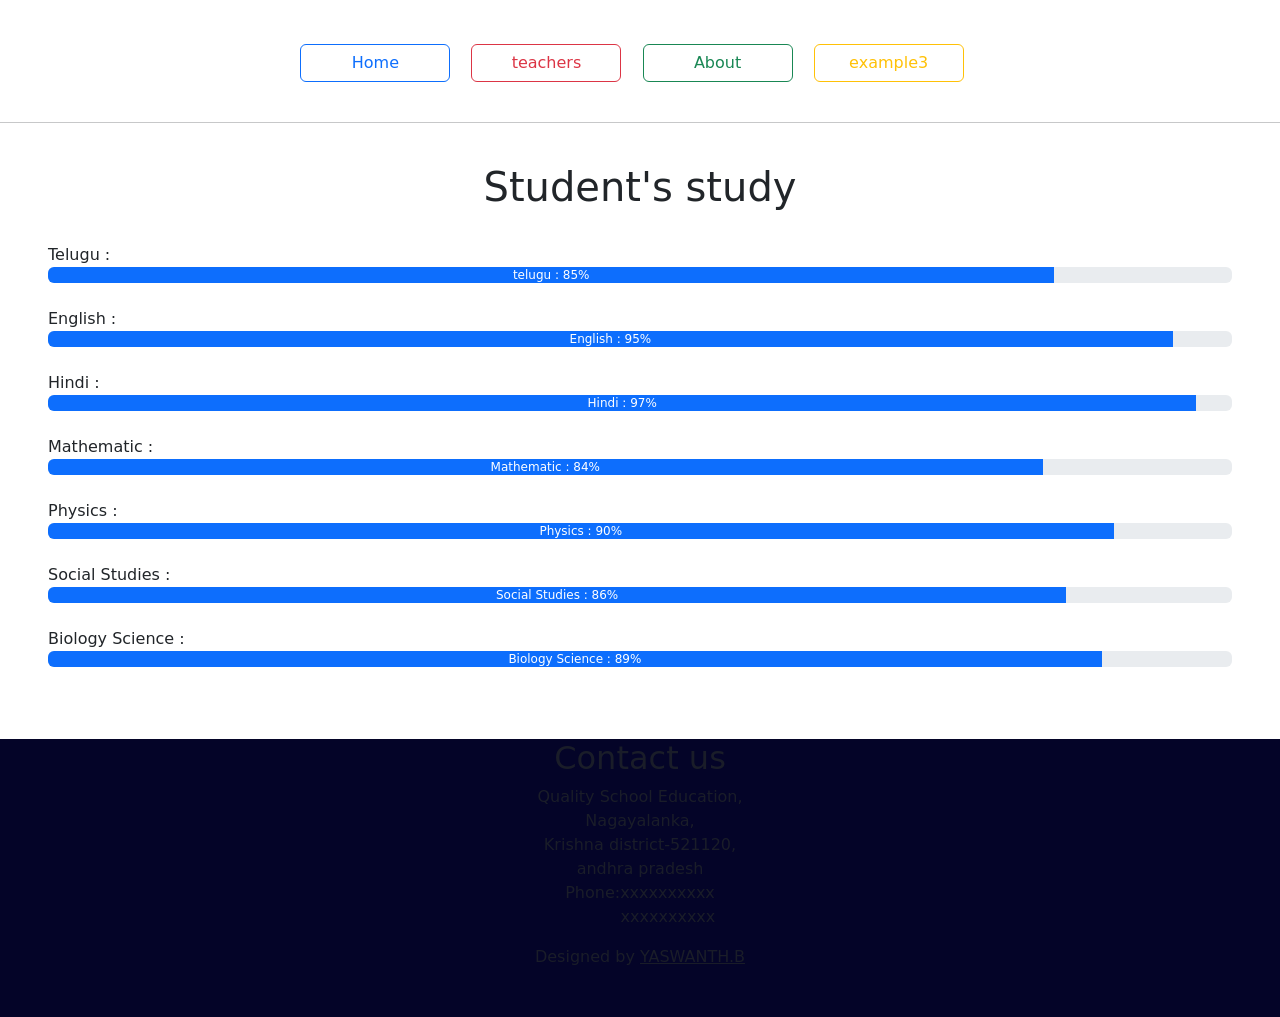
==== about.html @ 185860df "Add files via upload" ====
<!DOCTYPE html>
<html lang="en">
<head>
    <meta charset="UTF-8">
    <meta name="viewport" content="width=device-width, initial-scale=1.0">
    <title>ZPHS+ NAGAYALANKA</title>
    <link href="https://cdn.jsdelivr.net/npm/bootstrap@5.2.3/dist/css/bootstrap.min.css" rel="stylesheet" integrity="sha384-rbsA2VBKQhggwzxH7pPCaAqO46MgnOM80zW1RWuH61DGLwZJEdK2Kadq2F9CUG65" crossorigin="anonymous">
    <link rel="stylesheet" href="styles.css">
     <link rel="icon" type="image/jpeg" href="pm.jpeg">
</head>
<body>
<br>
 <div class="text-center ">
      <a class="ab btn btn-outline-primary me-3" href="index.html">Home</a>
      <a class="ab btn btn-outline-danger me-3" href="teachers.html" >teachers</a>
      <a class="ab btn btn-outline-success me-3" href="about.html" >About</a>
      <a class="ab btn btn-outline-warning me-3" href="" >example3</a>
</div>
<br><hr><br>


     <header class="h1 text-center">
             Student's study
     </header>

<br>

<main class="ms-5 me-5">

<label for="progress">Telugu :</label>

   <div class="progress">
         <div class="progress-bar p1">
                   telugu : 85%
         </div>
   </div>

<br>
<label for="progress">English :</label>

   <div class="progress">
         <div class="progress-bar p2">
                   English : 95%
         </div>
   </div>

<br>
<label for="progress">Hindi :</label>

   <div class="progress">
         <div class="progress-bar p3">
                   Hindi : 97%
         </div>
        </div>
<br>
<label for="progress">Mathematic :</label>

   <div class="progress">
         <div class="progress-bar p4">
                   Mathematic : 84%
         </div>
        </div>
<br>
<label for="progress">Physics :</label>

   <div class="progress">
         <div class="progress-bar p5">
                   Physics : 90%
         </div>
        </div>

<br>
<label for="progress">Social Studies :</label>

   <div class="progress">
         <div class="progress-bar p6">
                   Social Studies : 86%
         </div>
        </div>

<br>
<label for="progress">Biology Science :</label>

   <div class="progress">
         <div class="progress-bar p7">
                   Biology Science : 89%
         </div>
        </div>
</main>






















<br><br><br>

  <footer  class="footer text-muted ">
      <div>
          <h2>Contact us</h2>
          <p class="para">Quality School Education,<br>
         Nagayalanka,<br>
          Krishna district-521120,<br>andhra pradesh <br>
          Phone:xxxxxxxxxx <br>
          &nbsp;&nbsp; &nbsp; &nbsp; &nbsp;&nbsp;&nbsp;&nbsp;xxxxxxxxxx  </p> 
      </div>
     
      <div class="pb-5">
             Designed by <u>YASWANTH.B</u> 
      </div>
  </footer>




    <script src="https://cdn.jsdelivr.net/npm/bootstrap@5.2.3/dist/js/bootstrap.bundle.min.js" integrity="sha384-kenU1KFdBIe4zVF0s0G1M5b4hcpxyD9F7jL+jjXkk+Q2h455rYXK/7HAuoJl+0I4" crossorigin="anonymous"></script>
</body>
</html>
---- styles.css ----
.div1{
    border-radius:50%;
}
/*starting buttons(4)*/
.ab{
    width:100px;
    margin-top:20px;
}
.atag5{
    position: sticky;
    top:0;
    padding: 15px;
    color:darkred;
    font-weight: 800;
    background-color:rgb(0, 0, 0);
}

header .div2{
    color:rgb(91, 10, 10);
    font-weight: 900;
    font-size:25px;
    margin-top:50px;
}


/*small size devices media*/


@media (max-width:576px) {
    .u{
        margin-left:30px;
    }

    header .div2{
        font-size:20px;
        text-align:center;
    }

    .container3{
    height:200px;
}


}

.container3{
    margin-top:50px;
    height:470px;
    overflow: scroll;
    border:2px solid rgb(91, 10, 10);
    border-radius:10px;
}



/*container3 inner buttons*/

/*  1  */

.container3 .bt1{
    background-color: rgb(124, 144, 161);
    color:rgb(0, 0, 0);
     width:350px;
     padding:10px;
     margin:auto;
     margin-top:55px;
}

.container3 .bt1:hover{
    background-color: rgb(137, 171, 201);
    color: rgb(255, 255, 255);
}

/*  2  */

.container3 .bt2{
    background-color: rgb(138, 114, 211);
    color:rgb(0, 0, 0);
      width:350px;
     padding:10px;
     margin:auto;
     margin-top:55px;
}

.container3 .bt2:hover{
    background-color: rgb(165, 146, 223);
    color: rgb(255, 255, 255);
}

  /*  3  */

.container3 .bt3{
    background-color: rgb(137, 191, 104);
    color:rgb(0, 0, 0);
      width:350px;
     padding:10px;
     margin:auto;
     margin-top:55px;
}

.container3 .bt3:hover{
    background-color:rgb(153, 214, 115);
    color: rgb(52, 51, 51);
}

   /*  4  */

.container3 .bt4{
    background-color: rgb(231, 212, 71);
    color:rgb(0, 0, 0);
      width:350px;
     padding:10px;
     margin:auto;
     margin-top:55px;
}

.container3 .bt4:hover{
    background-color: rgb(245, 229, 103);
    color: rgb(0, 0, 0);
}

    /*  5  */

.container3 .bt5{
    background-color: rgb(12, 179, 171);
    color:rgb(0, 0, 0);
      width:350px;
     padding:10px;
     margin:auto;
     margin-top:55px;
}

.container3 .bt5:hover{
    background-color:rgb(80, 225, 218);
    color: rgb(255, 255, 255);
}

     /*  6  */

.container3 .bt6{
    background-color: rgb(214, 73, 219);
    color:rgb(0, 0, 0);
      width:350px;
     padding:10px;
     margin:auto;
     margin-top:55px;
}

.container3 .bt6:hover{
    background-color:rgb(234, 131, 238);
    color: rgb(255, 255, 255);
}



      /*  7  */


.container3 .bt7{
    background-color: rgb(16, 107, 11);
    color:rgb(0, 0, 0);
      width:350px;
     padding:10px;
     margin:auto;
     margin-top:55px;
}

.container3 .bt7:hover{
    background-color:rgb(50, 146, 45);
    color: rgb(255, 255, 255);
}


       /*  8  */



.container3 .bt8{
    background-color: rgb(181, 167, 21);
    color:rgb(0, 0, 0);
      width:350px;
     padding:10px;
     margin:auto;
     margin-top:55px;
}

.container3 .bt8:hover{
    background-color:rgb(190, 179, 58);
    color: rgb(255, 255, 255);
}


       /*  9  */


.container3 .bt9{
    background-color: rgb(175, 50, 50);
    color:rgb(0, 0, 0);
      width:350px;
     padding:10px;
     margin:auto;
     margin-top:55px;
     margin-bottom:55px;
}

.container3 .bt9:hover{
    background-color:rgb(204, 90, 90);
    color: rgb(255, 255, 255);
}







.spl{
    position: sticky;
    top:200px;
}

/*latest updates*/

.h22{
    background-color:rgb(117, 243, 117);
    padding:15px;
    text-align: center;
    border-top-left-radius:20px;
    border-top-right-radius:20px;
    border-bottom:2px solid grey;
}

.spl2{
    margin-top:50px;
    height:300px;
    border:2px solid grey;
    border-radius:20px;
}


/*medium size devices media*/ 


@media (max-width:600px) {
    .u{
        padding-left:100px;
    }
   header .div2{
        font-size:15px;
    }

}


/*larg size devices media*/


@media (min-width:992px) {
    .u{
        padding-left:100px;
    }
    header .div2{
        margin-top:25px;
        font-size:50px;
    }
    .ab{
    width:150px;
    margin-top:20px;
}
}

footer{
    background-color: rgb(4, 4, 40);
    text-align:center;
}
   /*teachers cards/html*/
.c{
    height:200px;
    width:170px;
    margin:20px;
    box-shadow:5px 5px 5px grey ;
}
.c1{
    box-shadow:2px 3px 5px grey ; 
}

.x{
    height:150px;
    width: 130px;
    border-radius:100%;
    
}



/*about styles*/

main .p1{
    width:85%;

}

main .p2{
    width:95%;
}

main .p3{
    width:97%;
}


main .p4{
    width:84%;
}

main .p5{
    width:90%;
}

main .p6{
    width:86%;
}

main .p7{
    width:89%;
}

marquee{
  height:220px ;
  width:100%;
}
.spl2{
  border: 2px solid rgb(164, 163, 163);
  margin-top: 20px;
  border-radius: 10px;
}
.h22{
   position: sticky;
    top:0;
    padding: 15px;
    color:darkred;
    font-weight: 800;
    background-color:rgb(0, 0, 0);
    border-top-left-radius:10px;
    border-top-right-radius:10px;
}




.sir1{
    background-image:url(bg10.jpg);
     background-size: cover;       
}

.sir2{
    background-image:url(bg12.png);
     background-size: cover;       
}

.c2{
    height:300px;
    width:250px;
    margin:20px;
    box-shadow:5px 5px 5px grey ;
}

/*   media photos/page   */
.main1{
    align-items: center;
}
.img{
   width: 500px;
  height: 500px;
  object-fit: contain;   
}

.paper{
    border:2px solid grey;
    border-radius:20px;
    width:550px;
    text-align: center;
    margin-bottom:20px;
}
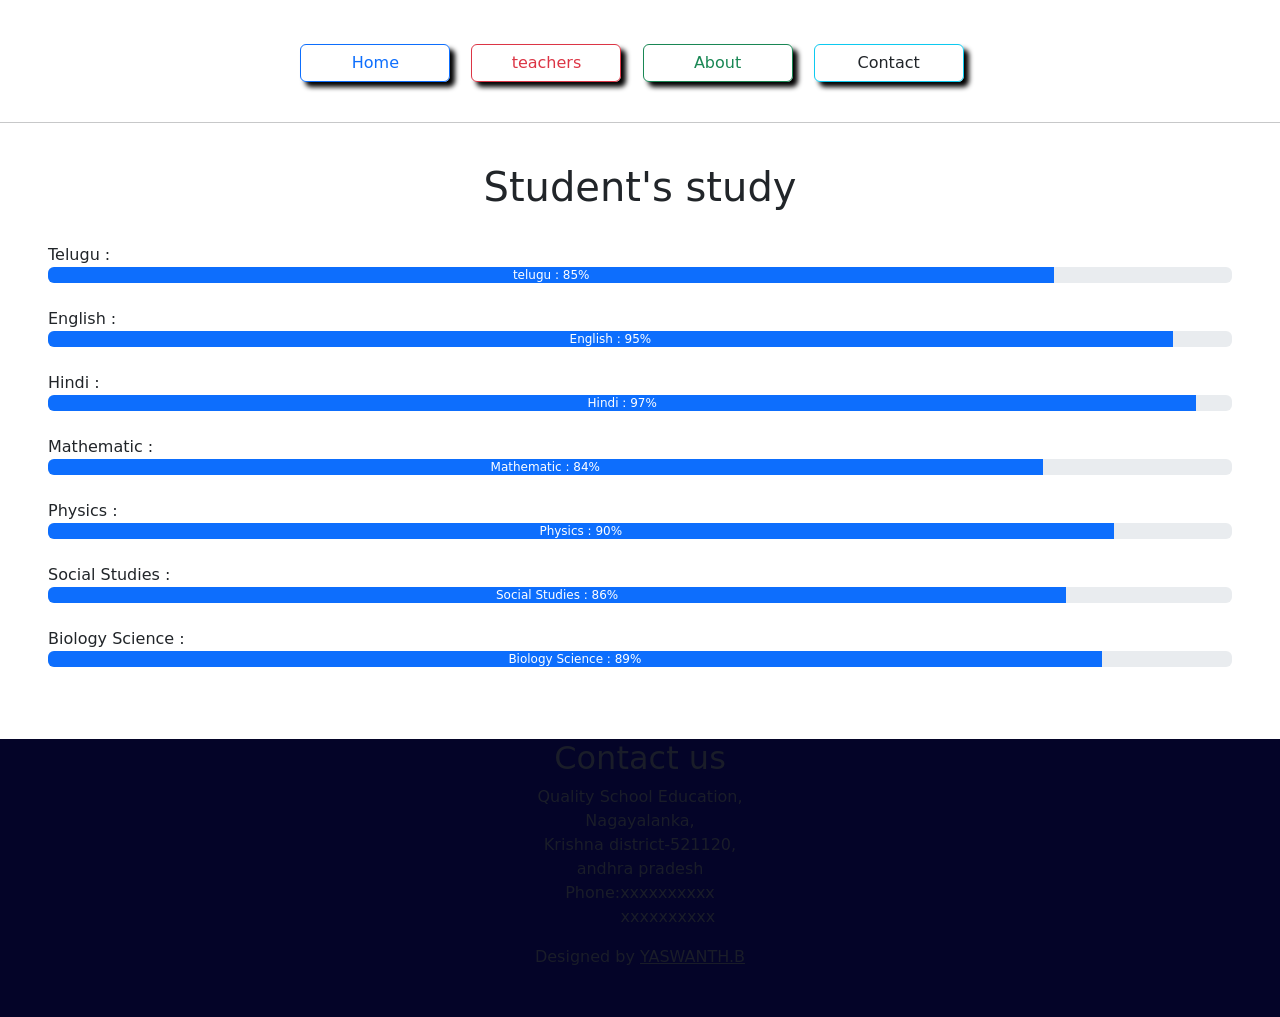
==== commit cbf38181: "Add contact modal and update navigation links" ====
--- a/about.html
+++ b/about.html
@@ -14,8 +14,32 @@
       <a class="ab btn btn-outline-primary me-3" href="index.html">Home</a>
       <a class="ab btn btn-outline-danger me-3" href="teachers.html" >teachers</a>
       <a class="ab btn btn-outline-success me-3" href="about.html" >About</a>
-      <a class="ab btn btn-outline-warning me-3" href="" >example3</a>
+     <a class="ab btn btn-outline-info text-dark me-3" type="button" class="btn btn-primary" data-bs-toggle="modal" data-bs-target="#myModal">Contact</a>
+
+  </div>
+
+  <!-- Modal -->
+<div class="modal fade" id="myModal">
+  <div class="modal-dialog modal-dialog-centered">
+    <div class="modal-content">
+
+      <div class="modal-header">
+        <h5 class="modal-title"><u>Contact</u>&nbsp;:</h5>
+        <button type="button" class="btn-close" data-bs-dismiss="modal"></button>
+      </div>
+
+      <div class="modal-body text-center">
+             <img src="male.webp" alt="Head master image" class="x  x1">
+
+            <span class="mx-auto span1"> name : Head master name </span>
+
+
+      </div>
+
+    </div>
+  </div>
 </div>
+
 <br><hr><br>
 
 
@@ -131,4 +155,4 @@
 
     <script src="https://cdn.jsdelivr.net/npm/bootstrap@5.2.3/dist/js/bootstrap.bundle.min.js" integrity="sha384-kenU1KFdBIe4zVF0s0G1M5b4hcpxyD9F7jL+jjXkk+Q2h455rYXK/7HAuoJl+0I4" crossorigin="anonymous"></script>
 </body>
-</html>+</html>
--- a/styles.css
+++ b/styles.css
@@ -1,384 +1,388 @@
-.div1{
-    border-radius:50%;
-}
+.div1 {
+  border-radius: 50%;
+}
+
 /*starting buttons(4)*/
-.ab{
-    width:100px;
-    margin-top:20px;
-}
-.atag5{
-    position: sticky;
-    top:0;
-    padding: 15px;
-    color:darkred;
-    font-weight: 800;
-    background-color:rgb(0, 0, 0);
-}
-
-header .div2{
-    color:rgb(91, 10, 10);
-    font-weight: 900;
-    font-size:25px;
-    margin-top:50px;
-}
-
+.ab {
+  width: 100px;
+  margin-top: 20px;
+}
+
+.a {
+  height: 100px;
+  width: 200px;
+}
+
+.btn {
+  box-shadow: 5px 5px 5px black;
+}
+/*
+.u1{
+    border-top:3px solid ;
+    
+}
+    */
+.u1 {
+  padding-top: 20px;
+}
+.add {
+  box-shadow: 5px 5px 5px black;
+}
+.atag5 {
+  position: sticky;
+  top: 0;
+  padding: 15px;
+  color: darkred;
+  font-weight: 800;
+  background-color: rgb(0, 0, 0);
+}
+
+header .div2 {
+  color: rgb(91, 10, 10);
+  font-weight: 900;
+  font-size: 25px;
+  margin-top: 50px;
+}
 
 /*small size devices media*/
 
-
-@media (max-width:576px) {
-    .u{
-        margin-left:30px;
-    }
-
-    header .div2{
-        font-size:20px;
-        text-align:center;
-    }
-
-    .container3{
-    height:200px;
-}
-
-
-}
-
-.container3{
-    margin-top:50px;
-    height:470px;
-    overflow: scroll;
-    border:2px solid rgb(91, 10, 10);
-    border-radius:10px;
-}
-
-
+@media (max-width: 576px) {
+  header .div2 {
+    font-size: 20px;
+    text-align: center;
+  }
+
+  .container3 {
+    height: 200px;
+  }
+
+  .a {
+    width: 100px;
+  }
+}
+
+@media (max-width: 395px) {
+  header .div2 {
+    font-size: 20px;
+    text-align: center;
+    margin-top: 20px;
+  }
+}
+
+.container3 {
+  margin-top: 50px;
+  height: 470px;
+  overflow: scroll;
+  border: 2px solid rgb(91, 10, 10);
+  border-radius: 10px;
+}
 
 /*container3 inner buttons*/
 
 /*  1  */
 
-.container3 .bt1{
-    background-color: rgb(124, 144, 161);
-    color:rgb(0, 0, 0);
-     width:350px;
-     padding:10px;
+.container3 .bt1 {
+  background-color: rgb(124, 144, 161);
+  color: rgb(0, 0, 0);
+  width: 350px;
+  padding: 10px;
+  margin: auto;
+  margin-top: 55px;
+}
+
+.container3 .bt1:hover {
+  background-color: rgb(137, 171, 201);
+  color: rgb(255, 255, 255);
+}
+
+/*  2  */
+
+.container3 .bt2 {
+  background-color: rgb(138, 114, 211);
+  color: rgb(0, 0, 0);
+  width: 350px;
+  padding: 10px;
+  margin: auto;
+  margin-top: 55px;
+}
+
+.container3 .bt2:hover {
+  background-color: rgb(165, 146, 223);
+  color: rgb(255, 255, 255);
+}
+
+/*  3  */
+
+.container3 .bt3 {
+  background-color: rgb(137, 191, 104);
+  color: rgb(0, 0, 0);
+  width: 350px;
+  padding: 10px;
+  margin: auto;
+  margin-top: 55px;
+}
+
+.container3 .bt3:hover {
+  background-color: rgb(153, 214, 115);
+  color: rgb(52, 51, 51);
+}
+
+/*  4  */
+
+.container3 .bt4 {
+  background-color: rgb(231, 212, 71);
+  color: rgb(0, 0, 0);
+  width: 350px;
+  padding: 10px;
+  margin: auto;
+  margin-top: 55px;
+}
+
+.container3 .bt4:hover {
+  background-color: rgb(245, 229, 103);
+  color: rgb(0, 0, 0);
+}
+
+/*  5  */
+
+.container3 .bt5 {
+  background-color: rgb(12, 179, 171);
+  color: rgb(0, 0, 0);
+  width: 350px;
+  padding: 10px;
+  margin: auto;
+  margin-top: 55px;
+}
+
+.container3 .bt5:hover {
+  background-color: rgb(80, 225, 218);
+  color: rgb(255, 255, 255);
+}
+
+/*  6  */
+
+.container3 .bt6 {
+  background-color: rgb(214, 73, 219);
+  color: rgb(0, 0, 0);
+  width: 350px;
+  padding: 10px;
+  margin: auto;
+  margin-top: 55px;
+}
+
+.container3 .bt6:hover {
+  background-color: rgb(234, 131, 238);
+  color: rgb(255, 255, 255);
+}
+
+/*  7  */
+
+.container3 .bt7 {
+  background-color: rgb(16, 107, 11);
+  color: rgb(0, 0, 0);
+  width: 350px;
+  padding: 10px;
+  margin: auto;
+  margin-top: 55px;
+}
+
+.container3 .bt7:hover {
+  background-color: rgb(50, 146, 45);
+  color: rgb(255, 255, 255);
+}
+
+/*  8  */
+
+.container3 .bt8 {
+  background-color: rgb(181, 167, 21);
+  color: rgb(0, 0, 0);
+  width: 350px;
+  padding: 10px;
+  margin: auto;
+  margin-top: 55px;
+}
+
+.container3 .bt8:hover {
+  background-color: rgb(190, 179, 58);
+  color: rgb(255, 255, 255);
+}
+
+/*  9  */
+
+.container3 .bt9 {
+  background-color: rgb(175, 50, 50);
+  color: rgb(0, 0, 0);
+  width: 350px;
+  padding: 10px;
+  margin: auto;
+  margin-top: 55px;
+  margin-bottom: 55px;
+}
+
+.container3 .bt9:hover {
+  background-color: rgb(204, 90, 90);
+  color: rgb(255, 255, 255);
+}
+
+.spl {
+  position: sticky;
+  top: 200px;
+}
+
+/*latest updates*/
+
+.h22 {
+  background-color: rgb(117, 243, 117);
+  padding: 15px;
+  text-align: center;
+  border-top-left-radius: 20px;
+  border-top-right-radius: 20px;
+  border-bottom: 2px solid grey;
+}
+
+.spl2 {
+  margin-top: 50px;
+  height: 300px;
+  border: 2px solid grey;
+  border-radius: 20px;
+}
+
+/*medium size devices media*/
+
+@media (max-width: 600px) {
+  .u {
+    padding-left: 100px;
+  }
+  header .div2 {
+    font-size: 15px;
+  }
+}
+
+/*larg size devices media*/
+
+@media (min-width: 992px) {
+  .u {
+    padding-left: 100px;
+  }
+  header .div2 {
+    margin-top: 25px;
+    font-size: 50px;
+  }
+  .ab {
+    width: 150px;
+    margin-top: 20px;
+  }
+}
+
+footer {
+  background-color: rgb(4, 4, 40);
+  text-align: center;
+}
+/*teachers cards/html*/
+.c {
+  height: 200px;
+  width: 170px;
+  margin: 20px;
+  box-shadow: 5px 5px 5px grey;
+}
+.c1 {
+  box-shadow: 2px 3px 5px grey;
+}
+
+.x {
+  height: 150px;
+  width: 130px;
+  border-radius: 100%;
+}
+
+.x1 {
+     display: block;
      margin:auto;
-     margin-top:55px;
-}
-
-.container3 .bt1:hover{
-    background-color: rgb(137, 171, 201);
-    color: rgb(255, 255, 255);
-}
-
-/*  2  */
-
-.container3 .bt2{
-    background-color: rgb(138, 114, 211);
-    color:rgb(0, 0, 0);
-      width:350px;
-     padding:10px;
-     margin:auto;
-     margin-top:55px;
-}
-
-.container3 .bt2:hover{
-    background-color: rgb(165, 146, 223);
-    color: rgb(255, 255, 255);
-}
-
-  /*  3  */
-
-.container3 .bt3{
-    background-color: rgb(137, 191, 104);
-    color:rgb(0, 0, 0);
-      width:350px;
-     padding:10px;
-     margin:auto;
-     margin-top:55px;
-}
-
-.container3 .bt3:hover{
-    background-color:rgb(153, 214, 115);
-    color: rgb(52, 51, 51);
-}
-
-   /*  4  */
-
-.container3 .bt4{
-    background-color: rgb(231, 212, 71);
-    color:rgb(0, 0, 0);
-      width:350px;
-     padding:10px;
-     margin:auto;
-     margin-top:55px;
-}
-
-.container3 .bt4:hover{
-    background-color: rgb(245, 229, 103);
-    color: rgb(0, 0, 0);
-}
-
-    /*  5  */
-
-.container3 .bt5{
-    background-color: rgb(12, 179, 171);
-    color:rgb(0, 0, 0);
-      width:350px;
-     padding:10px;
-     margin:auto;
-     margin-top:55px;
-}
-
-.container3 .bt5:hover{
-    background-color:rgb(80, 225, 218);
-    color: rgb(255, 255, 255);
-}
-
-     /*  6  */
-
-.container3 .bt6{
-    background-color: rgb(214, 73, 219);
-    color:rgb(0, 0, 0);
-      width:350px;
-     padding:10px;
-     margin:auto;
-     margin-top:55px;
-}
-
-.container3 .bt6:hover{
-    background-color:rgb(234, 131, 238);
-    color: rgb(255, 255, 255);
-}
-
-
-
-      /*  7  */
-
-
-.container3 .bt7{
-    background-color: rgb(16, 107, 11);
-    color:rgb(0, 0, 0);
-      width:350px;
-     padding:10px;
-     margin:auto;
-     margin-top:55px;
-}
-
-.container3 .bt7:hover{
-    background-color:rgb(50, 146, 45);
-    color: rgb(255, 255, 255);
-}
-
-
-       /*  8  */
-
-
-
-.container3 .bt8{
-    background-color: rgb(181, 167, 21);
-    color:rgb(0, 0, 0);
-      width:350px;
-     padding:10px;
-     margin:auto;
-     margin-top:55px;
-}
-
-.container3 .bt8:hover{
-    background-color:rgb(190, 179, 58);
-    color: rgb(255, 255, 255);
-}
-
-
-       /*  9  */
-
-
-.container3 .bt9{
-    background-color: rgb(175, 50, 50);
-    color:rgb(0, 0, 0);
-      width:350px;
-     padding:10px;
-     margin:auto;
-     margin-top:55px;
-     margin-bottom:55px;
-}
-
-.container3 .bt9:hover{
-    background-color:rgb(204, 90, 90);
-    color: rgb(255, 255, 255);
-}
-
-
-
-
-
-
-
-.spl{
-    position: sticky;
-    top:200px;
-}
-
-/*latest updates*/
-
-.h22{
-    background-color:rgb(117, 243, 117);
-    padding:15px;
-    text-align: center;
-    border-top-left-radius:20px;
-    border-top-right-radius:20px;
-    border-bottom:2px solid grey;
-}
-
-.spl2{
-    margin-top:50px;
-    height:300px;
-    border:2px solid grey;
-    border-radius:20px;
-}
-
-
-/*medium size devices media*/ 
-
-
-@media (max-width:600px) {
-    .u{
-        padding-left:100px;
-    }
-   header .div2{
-        font-size:15px;
-    }
-
-}
-
-
-/*larg size devices media*/
-
-
-@media (min-width:992px) {
-    .u{
-        padding-left:100px;
-    }
-    header .div2{
-        margin-top:25px;
-        font-size:50px;
-    }
-    .ab{
-    width:150px;
-    margin-top:20px;
-}
-}
-
-footer{
-    background-color: rgb(4, 4, 40);
-    text-align:center;
-}
-   /*teachers cards/html*/
-.c{
-    height:200px;
-    width:170px;
-    margin:20px;
-    box-shadow:5px 5px 5px grey ;
-}
-.c1{
-    box-shadow:2px 3px 5px grey ; 
-}
-
-.x{
-    height:150px;
-    width: 130px;
-    border-radius:100%;
-    
 }
 
 
 
 /*about styles*/
 
-main .p1{
-    width:85%;
-
-}
-
-main .p2{
-    width:95%;
-}
-
-main .p3{
-    width:97%;
-}
-
-
-main .p4{
-    width:84%;
-}
-
-main .p5{
-    width:90%;
-}
-
-main .p6{
-    width:86%;
-}
-
-main .p7{
-    width:89%;
-}
-
-marquee{
-  height:220px ;
-  width:100%;
-}
-.spl2{
+main .p1 {
+  width: 85%;
+}
+
+main .p2 {
+  width: 95%;
+}
+
+main .p3 {
+  width: 97%;
+}
+
+main .p4 {
+  width: 84%;
+}
+
+main .p5 {
+  width: 90%;
+}
+
+main .p6 {
+  width: 86%;
+}
+
+main .p7 {
+  width: 89%;
+}
+
+marquee {
+  height: 220px;
+  width: 100%;
+}
+.spl2 {
   border: 2px solid rgb(164, 163, 163);
   margin-top: 20px;
   border-radius: 10px;
 }
-.h22{
-   position: sticky;
-    top:0;
-    padding: 15px;
-    color:darkred;
-    font-weight: 800;
-    background-color:rgb(0, 0, 0);
-    border-top-left-radius:10px;
-    border-top-right-radius:10px;
-}
-
-
-
-
-.sir1{
-    background-image:url(bg10.jpg);
-     background-size: cover;       
-}
-
-.sir2{
-    background-image:url(bg12.png);
-     background-size: cover;       
-}
-
-.c2{
-    height:300px;
-    width:250px;
-    margin:20px;
-    box-shadow:5px 5px 5px grey ;
+.h22 {
+  position: sticky;
+  top: 0;
+  padding: 15px;
+  color: darkred;
+  font-weight: 800;
+  background-color: rgb(0, 0, 0);
+  border-top-left-radius: 10px;
+  border-top-right-radius: 10px;
+}
+
+.sir1 {
+  background-image: url(bg7.png);
+  background-size: cover;
+}
+
+.sir2 {
+  background-image: url(bg7.png);
+  background-size: cover;
+}
+
+.c2 {
+  height: 300px;
+  width: 250px;
+  margin: 20px;
+  box-shadow: 5px 5px 5px grey;
 }
 
 /*   media photos/page   */
-.main1{
-    align-items: center;
-}
-.img{
-   width: 500px;
+.main1 {
+  align-items: center;
+}
+.img {
+  width: 500px;
   height: 500px;
-  object-fit: contain;   
-}
-
-.paper{
-    border:2px solid grey;
-    border-radius:20px;
-    width:550px;
-    text-align: center;
-    margin-bottom:20px;
-}+  object-fit: contain;
+}
+
+.paper {
+  border: 2px solid grey;
+  border-radius: 20px;
+  width: 550px;
+  text-align: center;
+  margin-bottom: 20px;
+}
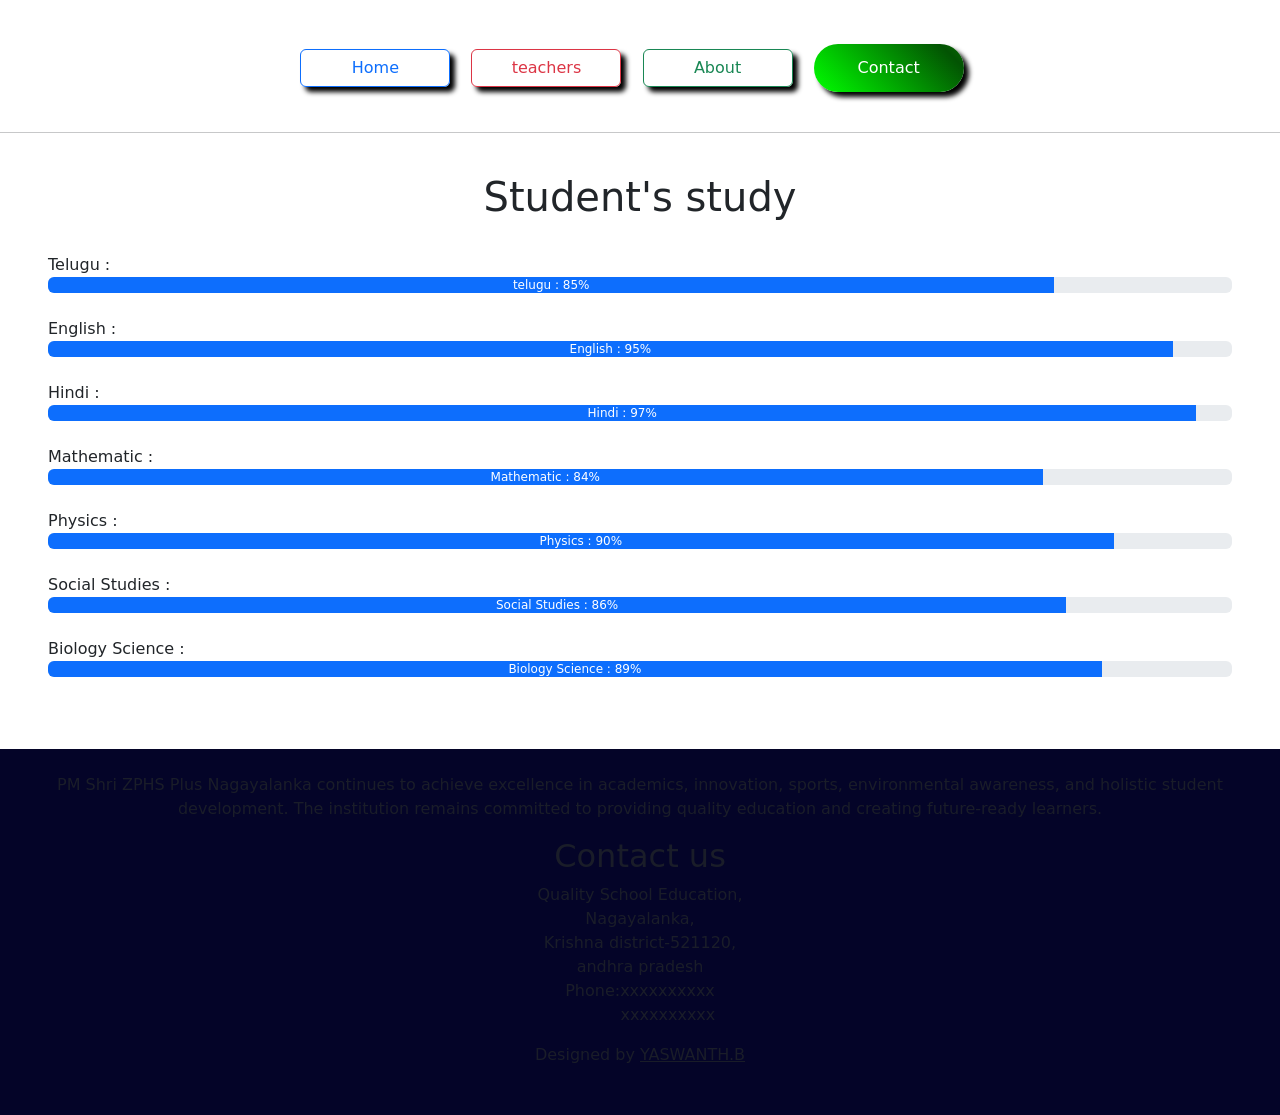
==== commit c62ae84d: "Refactor about.html structure and content Updated the structure and content of the about.html file, " ====
--- a/about.html
+++ b/about.html
@@ -1,23 +1,90 @@
-<!DOCTYPE html>
+<!doctype html>
 <html lang="en">
-<head>
-    <meta charset="UTF-8">
-    <meta name="viewport" content="width=device-width, initial-scale=1.0">
+  <head>
+    <meta charset="UTF-8" />
+    <meta name="viewport" content="width=device-width, initial-scale=1.0" />
     <title>ZPHS+ NAGAYALANKA</title>
-    <link href="https://cdn.jsdelivr.net/npm/bootstrap@5.2.3/dist/css/bootstrap.min.css" rel="stylesheet" integrity="sha384-rbsA2VBKQhggwzxH7pPCaAqO46MgnOM80zW1RWuH61DGLwZJEdK2Kadq2F9CUG65" crossorigin="anonymous">
-    <link rel="stylesheet" href="styles.css">
-     <link rel="icon" type="image/jpeg" href="pm.jpeg">
-</head>
-<body>
-<br>
- <div class="text-center ">
+    <link
+      href="https://cdn.jsdelivr.net/npm/bootstrap@5.2.3/dist/css/bootstrap.min.css"
+      rel="stylesheet"
+      integrity="sha384-rbsA2VBKQhggwzxH7pPCaAqO46MgnOM80zW1RWuH61DGLwZJEdK2Kadq2F9CUG65"
+      crossorigin="anonymous"
+    />
+    <link rel="stylesheet" href="styles.css" />
+    <link rel="icon" type="image/jpeg" href="pm.jpeg" />
+  </head>
+  <body>
+    <br />
+    <div class="text-center">
       <a class="ab btn btn-outline-primary me-3" href="index.html">Home</a>
-      <a class="ab btn btn-outline-danger me-3" href="teachers.html" >teachers</a>
-      <a class="ab btn btn-outline-success me-3" href="about.html" >About</a>
-     <a class="ab btn btn-outline-info text-dark me-3" type="button" class="btn btn-primary" data-bs-toggle="modal" data-bs-target="#myModal">Contact</a>
+      <a class="ab btn btn-outline-danger me-3" href="teachers.html"
+        >teachers</a
+      >
+      <a class="ab btn btn-outline-success me-3" href="about.html">About</a>
+      
+       <a class="ab btn btn-outline-dark text-white me-3 btn-gradient3" type="button" class="btn btn-primary" data-bs-toggle="modal" data-bs-target="#myModal">Contact</a>
 
-  </div>
 
+    </div>
+    <br />
+    <hr />
+    <br />
+
+    <header class="h1 text-center">Student's study</header>
+
+    <br />
+
+    <main class="ms-5 me-5">
+      <label for="progress">Telugu :</label>
+
+      <div class="progress">
+        <div class="progress-bar p1">telugu : 85%</div>
+      </div>
+
+      <br />
+      <label for="progress">English :</label>
+
+      <div class="progress">
+        <div class="progress-bar p2">English : 95%</div>
+      </div>
+
+      <br />
+      <label for="progress">Hindi :</label>
+
+      <div class="progress">
+        <div class="progress-bar p3">Hindi : 97%</div>
+      </div>
+      <br />
+      <label for="progress">Mathematic :</label>
+
+      <div class="progress">
+        <div class="progress-bar p4">Mathematic : 84%</div>
+      </div>
+      <br />
+      <label for="progress">Physics :</label>
+
+      <div class="progress">
+        <div class="progress-bar p5">Physics : 90%</div>
+      </div>
+
+      <br />
+      <label for="progress">Social Studies :</label>
+
+      <div class="progress">
+        <div class="progress-bar p6">Social Studies : 86%</div>
+      </div>
+
+      <br />
+      <label for="progress">Biology Science :</label>
+
+      <div class="progress">
+        <div class="progress-bar p7">Biology Science : 89%</div>
+      </div>
+    </main>
+
+    <br /><br /><br />
+
+    
   <!-- Modal -->
 <div class="modal fade" id="myModal">
   <div class="modal-dialog modal-dialog-centered">
@@ -39,120 +106,29 @@
     </div>
   </div>
 </div>
+  
 
-<br><hr><br>
+    <footer class="footer text-muted">
+      <div>
+                 <p class="para1">
+          <br>
+          PM Shri ZPHS Plus Nagayalanka continues to achieve excellence in academics, innovation, sports, environmental awareness, and holistic student development. The institution remains committed to providing quality education and creating future-ready learners.
+          <h2>Contact us</h2>
+          Quality School Education,<br />
+          Nagayalanka,<br />
+          Krishna district-521120,<br />andhra pradesh <br />
+          Phone:xxxxxxxxxx <br />
+          &nbsp;&nbsp; &nbsp; &nbsp; &nbsp;&nbsp;&nbsp;&nbsp;xxxxxxxxxx
+        </p>
+      </div>
 
+      <div class="pb-5">Designed by <u>YASWANTH.B</u></div>
+    </footer>
 
-     <header class="h1 text-center">
-             Student's study
-     </header>
-
-<br>
-
-<main class="ms-5 me-5">
-
-<label for="progress">Telugu :</label>
-
-   <div class="progress">
-         <div class="progress-bar p1">
-                   telugu : 85%
-         </div>
-   </div>
-
-<br>
-<label for="progress">English :</label>
-
-   <div class="progress">
-         <div class="progress-bar p2">
-                   English : 95%
-         </div>
-   </div>
-
-<br>
-<label for="progress">Hindi :</label>
-
-   <div class="progress">
-         <div class="progress-bar p3">
-                   Hindi : 97%
-         </div>
-        </div>
-<br>
-<label for="progress">Mathematic :</label>
-
-   <div class="progress">
-         <div class="progress-bar p4">
-                   Mathematic : 84%
-         </div>
-        </div>
-<br>
-<label for="progress">Physics :</label>
-
-   <div class="progress">
-         <div class="progress-bar p5">
-                   Physics : 90%
-         </div>
-        </div>
-
-<br>
-<label for="progress">Social Studies :</label>
-
-   <div class="progress">
-         <div class="progress-bar p6">
-                   Social Studies : 86%
-         </div>
-        </div>
-
-<br>
-<label for="progress">Biology Science :</label>
-
-   <div class="progress">
-         <div class="progress-bar p7">
-                   Biology Science : 89%
-         </div>
-        </div>
-</main>
-
-
-
-
-
-
-
-
-
-
-
-
-
-
-
-
-
-
-
-
-
-
-<br><br><br>
-
-  <footer  class="footer text-muted ">
-      <div>
-          <h2>Contact us</h2>
-          <p class="para">Quality School Education,<br>
-         Nagayalanka,<br>
-          Krishna district-521120,<br>andhra pradesh <br>
-          Phone:xxxxxxxxxx <br>
-          &nbsp;&nbsp; &nbsp; &nbsp; &nbsp;&nbsp;&nbsp;&nbsp;xxxxxxxxxx  </p> 
-      </div>
-     
-      <div class="pb-5">
-             Designed by <u>YASWANTH.B</u> 
-      </div>
-  </footer>
-
-
-
-
-    <script src="https://cdn.jsdelivr.net/npm/bootstrap@5.2.3/dist/js/bootstrap.bundle.min.js" integrity="sha384-kenU1KFdBIe4zVF0s0G1M5b4hcpxyD9F7jL+jjXkk+Q2h455rYXK/7HAuoJl+0I4" crossorigin="anonymous"></script>
-</body>
+    <script
+      src="https://cdn.jsdelivr.net/npm/bootstrap@5.2.3/dist/js/bootstrap.bundle.min.js"
+      integrity="sha384-kenU1KFdBIe4zVF0s0G1M5b4hcpxyD9F7jL+jjXkk+Q2h455rYXK/7HAuoJl+0I4"
+      crossorigin="anonymous"
+    ></script>
+  </body>
 </html>
--- a/styles.css
+++ b/styles.css
@@ -1,3 +1,63 @@
+.btn-gradient {
+  padding: 12px 25px;
+  border: none;
+  color: white;
+  border-radius: 30px;
+  cursor: pointer;
+  background: linear-gradient(45deg, #ff6b6b, #5f27cd, #ff6b6b);
+  background-size: 200%;
+  transition: 0.5s;
+}
+
+.btn-gradient:hover {
+  background-position: right;
+}
+
+.btn-gradient1 {
+  padding: 12px 25px;
+  border: none;
+  color: white;
+  border-radius: 30px;
+  cursor: pointer;
+    background: linear-gradient(45deg, yellow, #ff0000, yellow);
+  background-size: 200%;
+  transition: 0.5s;
+}
+
+.btn-gradient1:hover {
+  background-position: right;
+}
+
+.btn-gradient2 {
+  padding: 12px 25px;
+  border: none;
+  color: white;
+  border-radius: 30px;
+  cursor: pointer;
+   background: linear-gradient(45deg, #00fff7, #2600ff, #00fff7);
+  background-size: 200%;
+  transition: 0.5s;
+}
+
+.btn-gradient2:hover {
+  background-position: right;
+}
+
+.btn-gradient3 {
+  padding: 12px 25px;
+  border: none;
+  color: white;
+  border-radius: 30px;
+  cursor: pointer;
+  background: linear-gradient(45deg, rgb(0, 255, 0), rgb(3, 83, 3), #37ff00);
+  background-size: 200%;
+  transition: 0.5s;
+}
+
+.btn-gradient3:hover {
+  background-position: right;
+}
+
 .div1 {
   border-radius: 50%;
 }
@@ -12,7 +72,20 @@
   height: 100px;
   width: 200px;
 }
-
+ .bounce-text {
+      font-size: 30px;
+      text-align: center;
+      margin-top: 100px;
+      animation: bounce 3s infinite;
+    }
+
+    @keyframes bounce {
+      0% { transform: translateY(0); }
+      30% { transform: translateY(-40px); }
+      50% { transform: translateY(0); }
+      70% { transform: translateY(-10px); }
+      100% { transform: translateY(0); }
+    }
 .btn {
   box-shadow: 5px 5px 5px black;
 }
@@ -274,7 +347,7 @@
   }
 }
 
-footer {
+ .footer {
   background-color: rgb(4, 4, 40);
   text-align: center;
 }
@@ -354,11 +427,11 @@
 
 .sir1 {
   background-image: url(bg7.png);
-  background-size: cover;
+  background-size:auto;
 }
 
 .sir2 {
-  background-image: url(bg7.png);
+  background-image: url(bg12.png);
   background-size: cover;
 }
 
@@ -386,3 +459,13 @@
   text-align: center;
   margin-bottom: 20px;
 }
+
+
+.para{
+  text-align:left;
+  padding:20px;
+}
+
+.para1{
+  text-align: center;
+}
